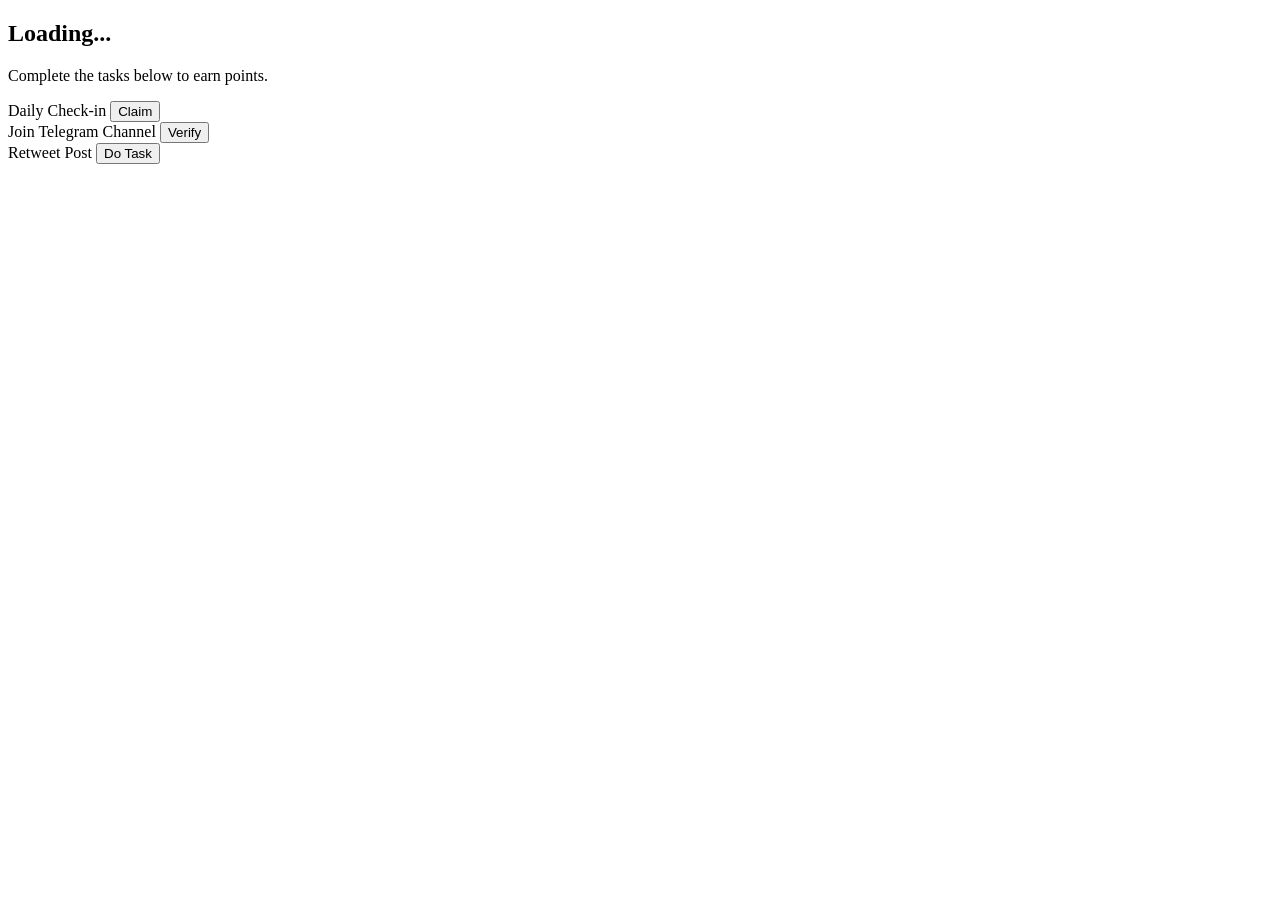
==== ui/details.html @ c5e66907 "Add project details HTML page" ====
<!DOCTYPE html>
<html lang="en">
<head>
    <meta charset="UTF-8">
    <meta name="viewport" content="width=device-width, initial-scale=1.0">
    <title>Project Details</title>
    <link rel="stylesheet" href="style.css">
    <script src="https://telegram.org/js/telegram-web-app.js"></script>
</head>
<body>
    <div class="details-container">
        <h2 id="project-title" class="details-title">Loading...</h2>
        <p class="details-desc">Complete the tasks below to earn points.</p>
        
        <div class="task-list">
            <div class="task-item">
                <span>Daily Check-in</span>
                <button class="task-btn">Claim</button>
            </div>
            <div class="task-item">
                <span>Join Telegram Channel</span>
                <button class="task-btn">Verify</button>
            </div>
            <div class="task-item">
                <span>Retweet Post</span>
                <button class="task-btn">Do Task</button>
            </div>
        </div>
    </div>

    <script src="../util/app.js"></script>
</body>
</html>
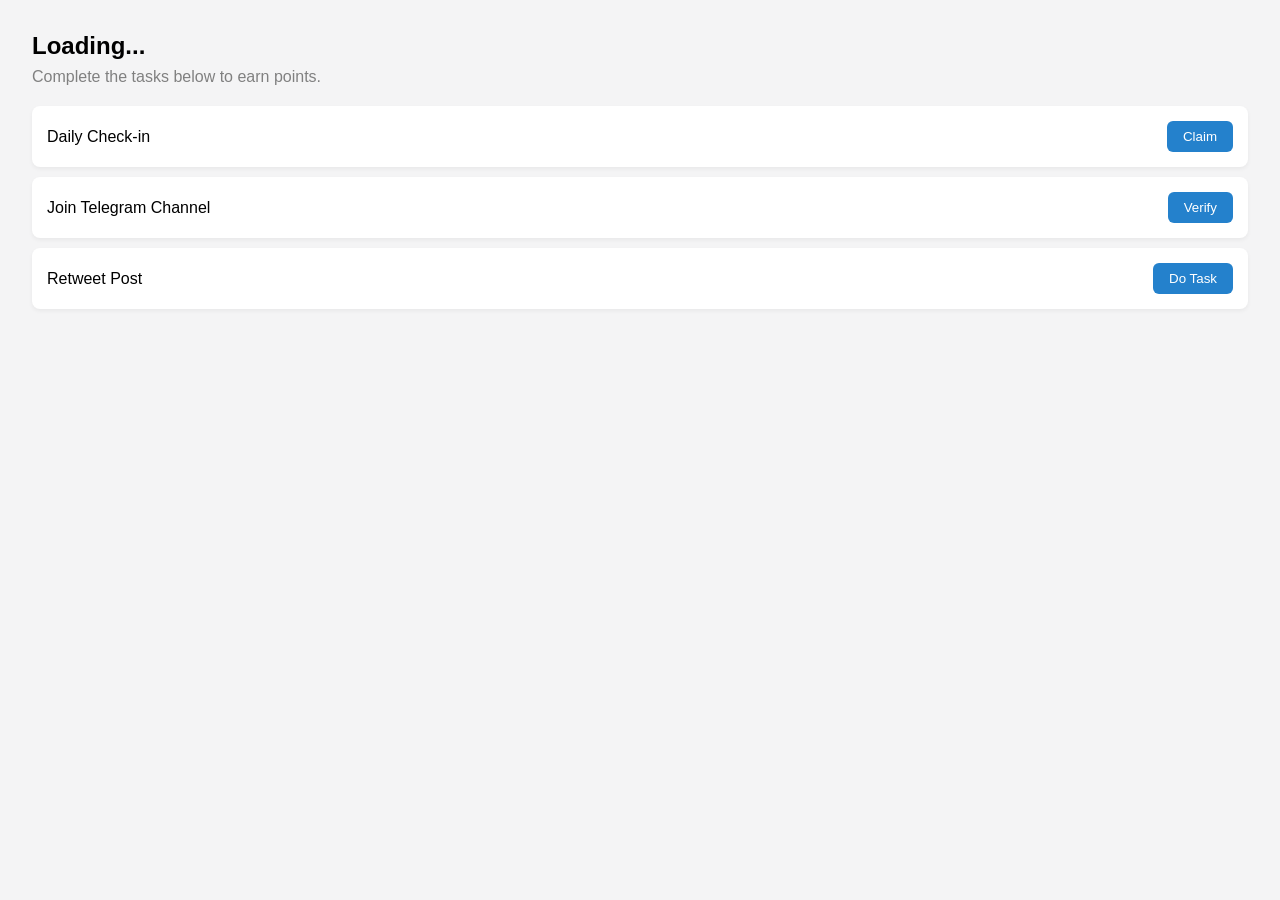
==== commit 56b55936: "Add task IDs and onclick handlers to buttons" ====
--- a/ui/details.html
+++ b/ui/details.html
@@ -15,15 +15,15 @@
         <div class="task-list">
             <div class="task-item">
                 <span>Daily Check-in</span>
-                <button class="task-btn">Claim</button>
+                <button id="task_1" class="task-btn" onclick="completeTask('task_1')">Claim</button>
             </div>
             <div class="task-item">
                 <span>Join Telegram Channel</span>
-                <button class="task-btn">Verify</button>
+                <button id="task_2" class="task-btn" onclick="completeTask('task_2')">Verify</button>
             </div>
             <div class="task-item">
                 <span>Retweet Post</span>
-                <button class="task-btn">Do Task</button>
+                <button id="task_3" class="task-btn" onclick="completeTask('task_3')">Do Task</button>
             </div>
         </div>
     </div>
--- a/ui/style.css
+++ b/ui/style.css
@@ -0,0 +1,139 @@
+* {
+    margin: 0;
+    padding: 0;
+    box-sizing: border-box;
+    font-family: sans-serif;
+}
+
+body {
+    background-color: var(--tg-theme-bg-color, #f4f4f5);
+    color: var(--tg-theme-text-color, #000);
+    padding: 16px;
+}
+
+header h1 {
+    text-align: center;
+    margin-bottom: 20px;
+    font-size: 24px;
+}
+
+.card-container {
+    container-type: inline-size;
+    width: 100%;
+    margin-bottom: 16px;
+}
+
+.project-card {
+    background-color: var(--tg-theme-secondary-bg-color, #ffffff);
+    border-radius: 12px;
+    padding: 16px;
+    box-shadow: 0 4px 6px rgba(0,0,0,0.1);
+    cursor: pointer;
+    transition: transform 0.2s;
+}
+
+.project-card:active {
+    transform: scale(0.98);
+}
+
+.card-title {
+    font-size: max(16px, 6cqi); 
+    font-weight: bold;
+    margin-bottom: 8px;
+}
+
+.card-desc {
+    font-size: max(12px, 4cqi);
+    color: gray;
+    margin-bottom: 12px;
+}
+
+.timer-box {
+    background-color: #e0e7ff;
+    color: #3730a3;
+    padding: 8px 12px;
+    border-radius: 8px;
+    display: inline-block;
+    font-weight: bold;
+    font-size: max(12px, 4.5cqi);
+}
+
+.floating-btn {
+    position: fixed; 
+    bottom: 20px; 
+    right: 20px; 
+    padding: 12px 24px; 
+    background: #2481cc; 
+    color: #fff; 
+    border: none; 
+    border-radius: 20px; 
+    font-weight: bold;
+    cursor: pointer;
+    z-index: 999;
+}
+
+.overlay {
+    position: fixed; 
+    top: 0; 
+    left: 0; 
+    width: 100%; 
+    height: 100%;
+    background: rgba(0,0,0,0.5); 
+    visibility: hidden; 
+    opacity: 0; 
+    transition: 0.3s;
+    z-index: 1000;
+}
+
+.bottom-sheet {
+    position: fixed; 
+    bottom: -100%; 
+    left: 0; 
+    width: 100%;
+    height: 45%; 
+    background: var(--tg-theme-secondary-bg-color, #fff);
+    border-top-left-radius: 20px; 
+    border-top-right-radius: 20px;
+    padding: 20px; 
+    transition: bottom 0.3s ease-in-out;
+    overflow-y: auto; 
+    z-index: 1001;
+}
+
+.overlay.active { visibility: visible; opacity: 1; }
+.bottom-sheet.active { bottom: 0; }
+
+.sheet-title { margin-bottom: 15px; text-align: center; }
+.wallet-btn {
+    width: 100%; 
+    padding: 15px; 
+    margin-bottom: 10px; 
+    border-radius: 8px; 
+    border: 1px solid #ccc; 
+    background: #f9f9f9; 
+    cursor: pointer;
+    font-size: 16px;
+}
+
+.details-container { padding: 16px; }
+.details-title { font-size: 24px; margin-bottom: 8px; }
+.details-desc { color: gray; margin-bottom: 20px; }
+.task-list { margin-top: 20px; }
+.task-item {
+    background: var(--tg-theme-secondary-bg-color, #fff);
+    padding: 15px; 
+    margin-bottom: 10px; 
+    border-radius: 8px;
+    display: flex; 
+    justify-content: space-between; 
+    align-items: center;
+    box-shadow: 0 2px 4px rgba(0,0,0,0.05);
+}
+.task-btn {
+    background-color: #2481cc; 
+    color: white;
+    border: none; 
+    padding: 8px 16px; 
+    border-radius: 6px; 
+    cursor: pointer;
+}
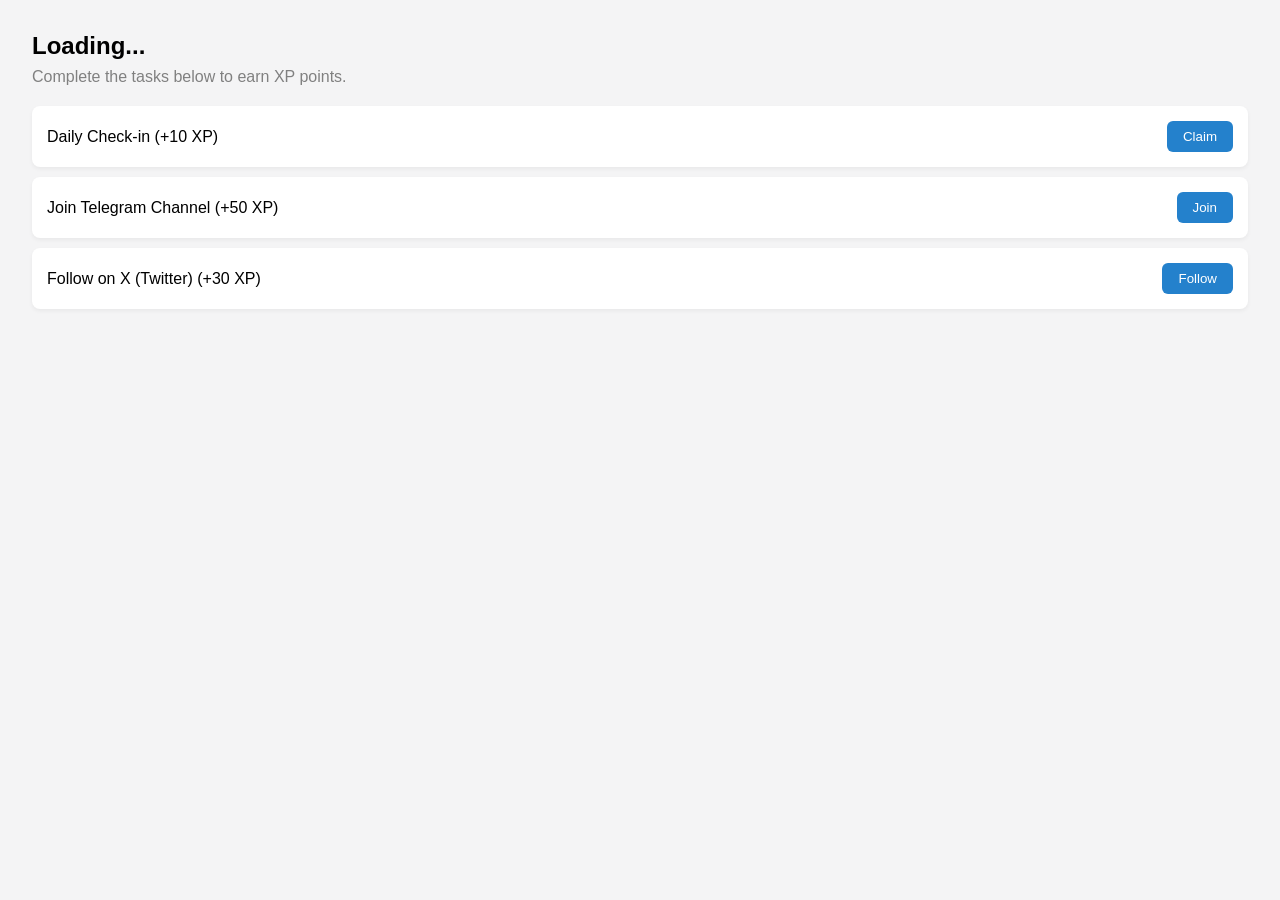
==== commit 4133c9b3: "Update task descriptions and XP values in details.html" ====
--- a/ui/details.html
+++ b/ui/details.html
@@ -10,20 +10,20 @@
 <body>
     <div class="details-container">
         <h2 id="project-title" class="details-title">Loading...</h2>
-        <p class="details-desc">Complete the tasks below to earn points.</p>
+        <p class="details-desc">Complete the tasks below to earn XP points.</p>
         
         <div class="task-list">
             <div class="task-item">
-                <span>Daily Check-in</span>
-                <button id="task_1" class="task-btn" onclick="completeTask('task_1')">Claim</button>
+                <span>Daily Check-in (+10 XP)</span>
+                <button id="task_1" class="task-btn" onclick="executeTask('task_1', 'https://t.me/your_airdrop_bot_link', 10)">Claim</button>
             </div>
             <div class="task-item">
-                <span>Join Telegram Channel</span>
-                <button id="task_2" class="task-btn" onclick="completeTask('task_2')">Verify</button>
+                <span>Join Telegram Channel (+50 XP)</span>
+                <button id="task_2" class="task-btn" onclick="executeTask('task_2', 'https://t.me/telegram', 50)">Join</button>
             </div>
             <div class="task-item">
-                <span>Retweet Post</span>
-                <button id="task_3" class="task-btn" onclick="completeTask('task_3')">Do Task</button>
+                <span>Follow on X (Twitter) (+30 XP)</span>
+                <button id="task_3" class="task-btn" onclick="executeTask('task_3', 'https://twitter.com', 30)">Follow</button>
             </div>
         </div>
     </div>
--- a/ui/style.css
+++ b/ui/style.css
@@ -137,3 +137,21 @@
     border-radius: 6px; 
     cursor: pointer;
 }
+
+    /* ... আপনার আগের সব CSS এখানে থাকবে ... */
+
+.points-badge {
+    text-align: center;
+    background-color: #2481cc;
+    color: white;
+    padding: 8px 16px;
+    border-radius: 20px;
+    font-weight: bold;
+    display: inline-block;
+    margin: 0 auto 20px auto;
+    font-size: 16px;
+    box-shadow: 0 2px 4px rgba(0,0,0,0.1);
+}
+header {
+    text-align: center;
+}
